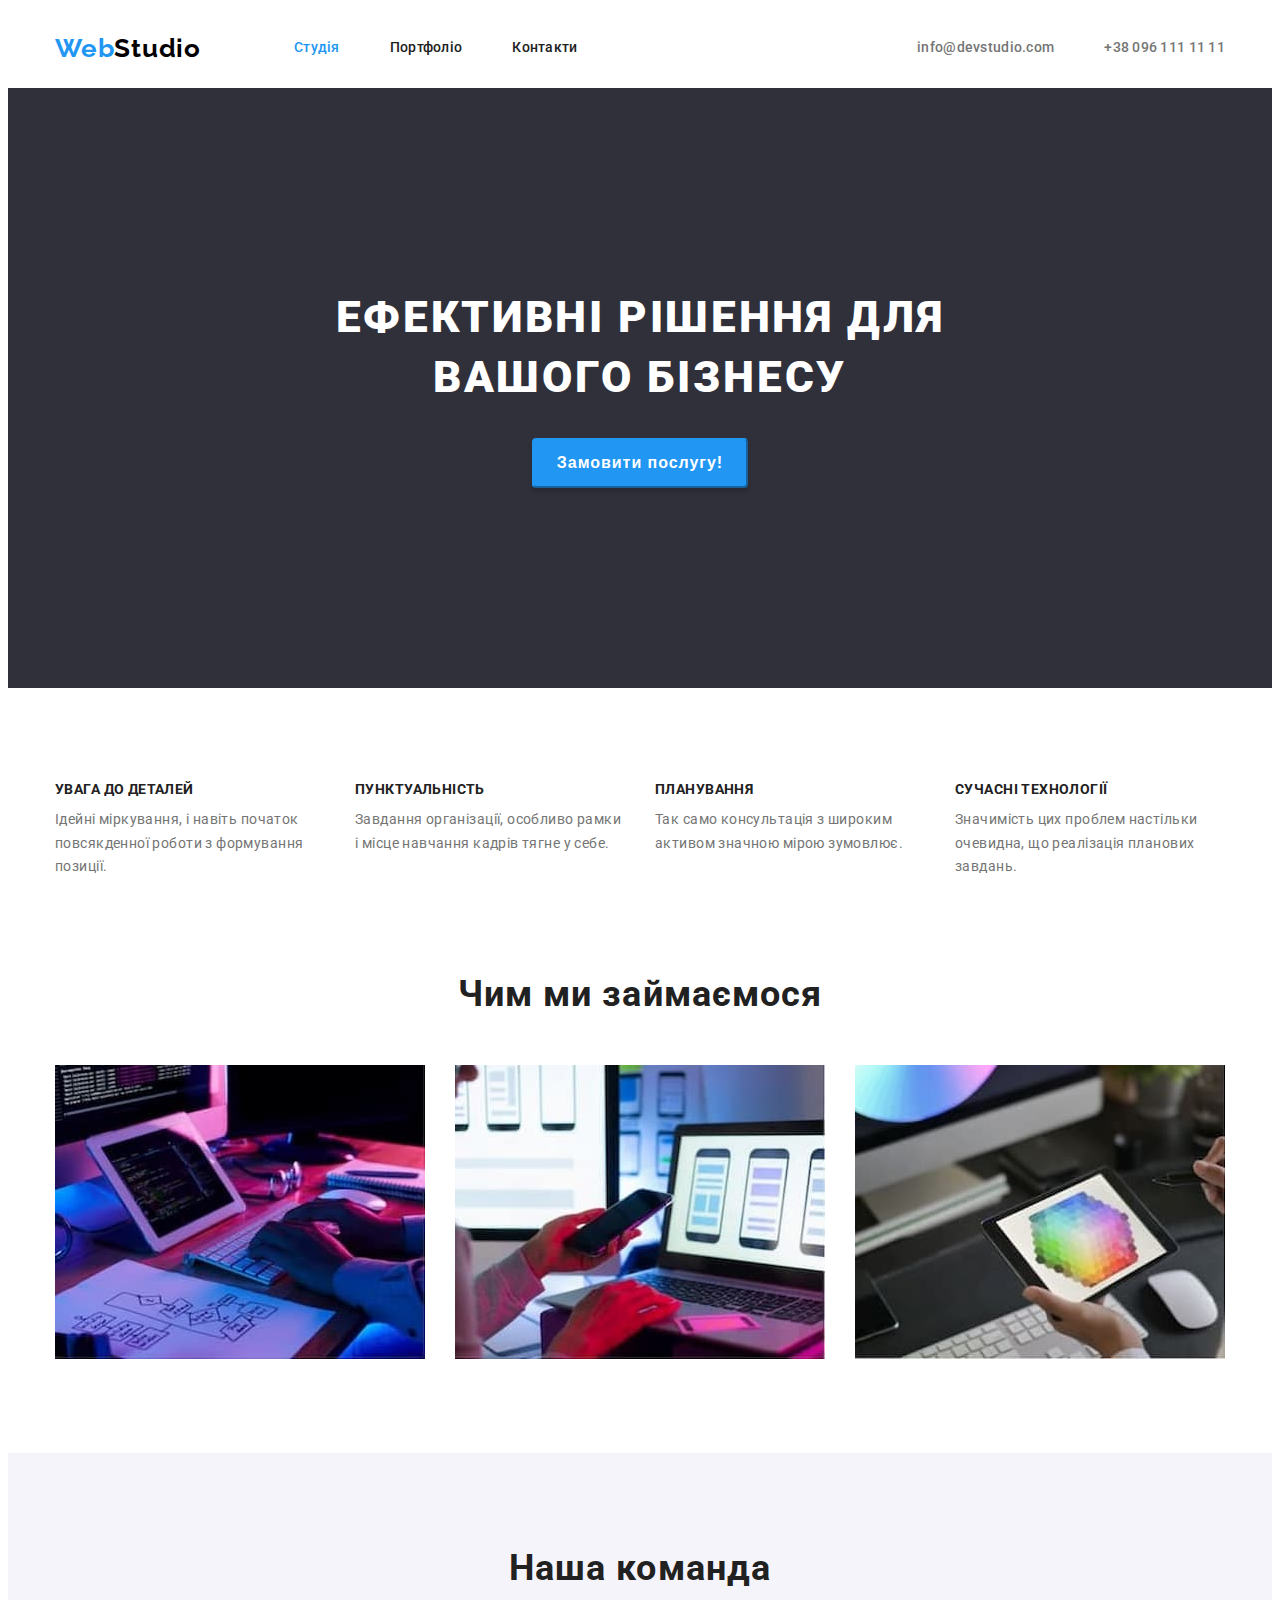
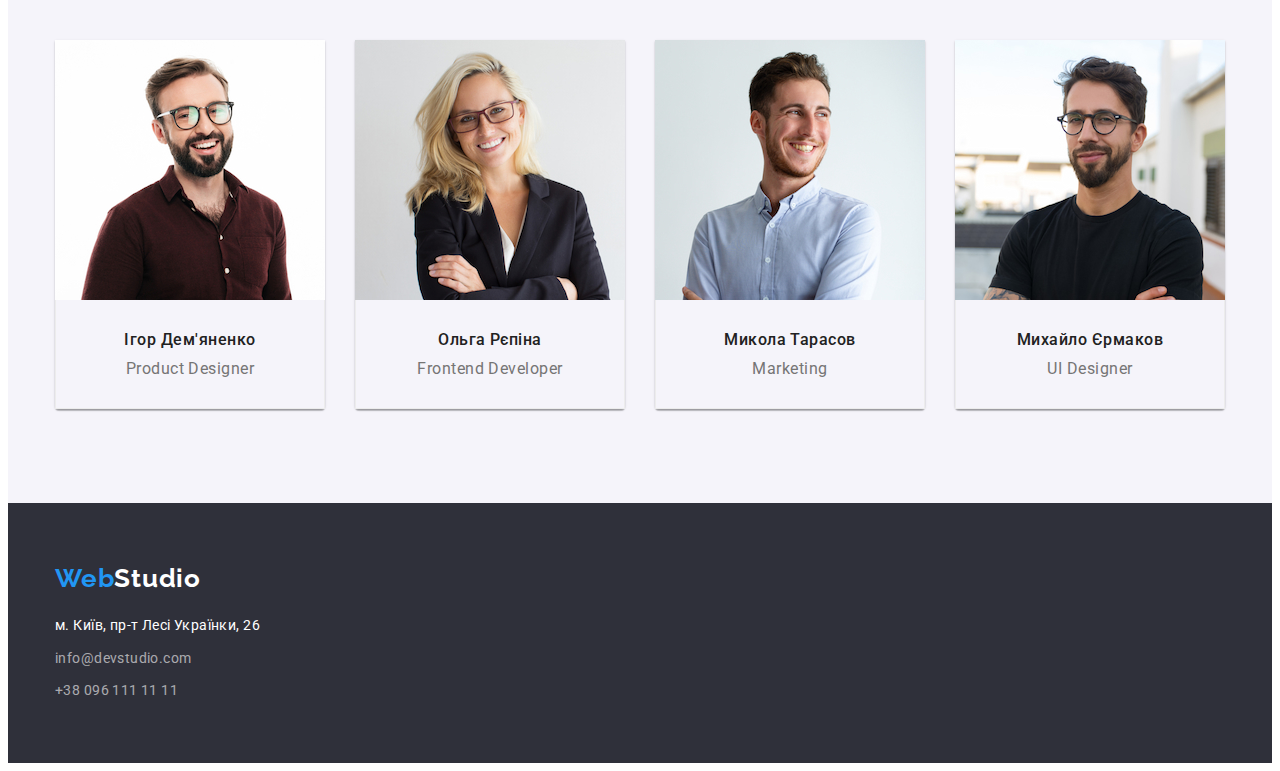
==== index.html @ 72affaf9 "Initial" ====
<!DOCTYPE html>
<html lang="uk">
  <head>
    <meta charset="UTF-8" />
    <meta http-equiv="X-UA-Compatible" content="IE=edge" />
    <meta name="viewport" content="width=device-width, initial-scale=1.0" />
    <title>Document</title>
    <link rel="preconnect" href="https://fonts.googleapis.com" />
    <link rel="preconnect" href="https://fonts.gstatic.com" crossorigin />
    <link
      href="https://fonts.googleapis.com/css2?family=Raleway:wght@700&family=Roboto:wght@400;500;700;900&display=swap"
      rel="stylesheet"
    />
    <link
      rel="stylesheet"
      href="https://cdnjs.cloudflare.com/ajax/libs/modern-normalize/1.1.0/modern-normalize.min.css"
      integrity="sha512-wpPYUAdjBVSE4KJnH1VR1HeZfpl1ub8YT/NKx4PuQ5NmX2tKuGu6U/JRp5y+Y8XG2tV+wKQpNHVUX03MfMFn9Q=="
      crossorigin="anonymous"
      referrerpolicy="no-referrer"
    />
    <link rel="stylesheet" href="./css/style.css" />
  </head>
  <body class="body">
    <header class="hdr">
      <div class="menu">
        <nav class="nav">
          <a class="logo top" href="./index.html"
            ><span class="logo-begin">Web</span
            ><span class="logo-end-black">Studio</span></a
          >
          <ul class="list hilight">
            <li class="item">
              <a class="link" style="color: #2196f3" href="./index.html">
                Студія</a
              >
            </li>
            <li class="item">
              <a class="link" href="./portfolio.html"> Портфоліо</a>
            </li>
            <li class="item">
              <a class="link" href=""> Контакти</a>
            </li>
          </ul>
        </nav>
        <ul class="list hilight">
          <li class="item">
            <a class="link header-contacts" href="mailto:info@devstudio.com"
              >info@devstudio.com</a
            >
          </li>
          <li class="item">
            <a class="link header-contacts" href="tel:+380961111111"
              >+38 096 111 11 11</a
            >
          </li>
        </ul>
      </div>
    </header>
    <main>
      <section class="section hero">
        <div class="container face">
          <h1 class="hero-header">Ефективні рішення для<br />вашого бізнесу</h1>
          <button class="button" type="button">Замовити послугу!</button>
        </div>
      </section>
      <section class="section features">
        <div class="container description">
          <h2 class="invisible">Заголовок секції, який буде скрито</h2>
          <ul class="list">
            <li class="item">
              <h3 class="feature-header">Увага до деталей</h3>
              <p class="feature-text">
                Ідейні міркування, і навіть початок повсякденної роботи з
                формування позиції.
              </p>
            </li>
            <li class="item">
              <h3 class="feature-header">Пунктуальність</h3>
              <p class="feature-text">
                Завдання організації, особливо рамки і місце навчання кадрів
                тягне у себе.
              </p>
            </li>
            <li class="item">
              <h3 class="feature-header">Планування</h3>
              <p class="feature-text">
                Так само консультація з широким активом значною мірою зумовлює.
              </p>
            </li>
            <li class="item">
              <h3 class="feature-header">Сучасні технології</h3>
              <p class="feature-text">
                Значимість цих проблем настільки очевидна, що реалізація
                планових завдань.
              </p>
            </li>
          </ul>
        </div>
      </section>
      <section class="section directions">
        <div class="container presentation">
          <h2 class="sections-header">Чим ми займаємося</h2>
          <ul class="list">
            <li class="item">
              <img
                src="./images/what-we-do-1.jpg"
                alt="photo what-we-do-1"
                width="370"
              />
            </li>
            <li class="item">
              <img
                src="./images/what-we-do-2.jpg"
                alt="photo what-we-do-2"
                width="370"
              />
            </li>
            <li class="item">
              <img
                src="./images/what-we-do-3.jpg"
                alt="photo what-we-do-3"
                width="370"
              />
            </li>
          </ul>
        </div>
      </section>
      <section class="section command">
        <div class="container gallery">
          <h2 class="sections-header">Наша команда</h2>
          <ul class="command list">
            <li class="item">
              <img
                src="./images/photo-product-designer-igor-demyanenko.jpg"
                alt="photo product designer Igor Demyanenko"
                width="270"
                height="260"
              />
              <div class="command-textbox">
                <h3 class="command-header">Ігор Дем'яненко</h3>
                <p class="command-text">Product Designer</p>
              </div>
            </li>
            <li class="item">
              <img
                src="./images/photo-frontend-developer-olga-repina.jpg"
                alt="photo frontend developer Olga Repina"
                width="270"
                height="260"
              />
              <div class="command-textbox">
                <h3 class="command-header">Ольга Рєпіна</h3>
                <p class="command-text">Frontend Developer</p>
              </div>
            </li>
            <li class="item">
              <img
                src="./images/photo-marketing-mykola-tarasov.jpg"
                alt="photo marketing Mykola Tarasov"
                width="270"
                height="260"
              />
              <div class="command-textbox">
                <h3 class="command-header">Микола Тарасов</h3>
                <p class="command-text">Marketing</p>
              </div>
            </li>
            <li class="item">
              <img
                src="./images/photo-ui-designer-mykhaylo-yermakov.jpg"
                alt="photo ui-designer Mykhaylo Yermakov"
                width="270"
                height="260"
              />
              <div class="command-textbox">
                <h3 class="command-header">Михайло Єрмаков</h3>
                <p class="command-text">UI Designer</p>
              </div>
            </li>
          </ul>
        </div>
      </section>
    </main>
    <footer class="ftr">
      <div class="board">
        <div class="first-column">
          <div class="row-logo">
            <a class="logo" href="#"
              ><span class="logo-begin">Web</span
              ><span class="logo-end-white">Studio</span></a
            >
          </div>

          <div class="row-address">
            <a
              class="footer-address"
              href="https://goo.gl/maps/KNuMFoGWD1NAP8xu9"
              target="_blank"
              rel="noopener noreferrer"
              >м. Київ, пр-т Лесі Українки, 26</a
            >
          </div>

          <div class="row-email">
            <a class="footer-ref" href="mailto:info@devstudio.com"
              >info@devstudio.com</a
            >
          </div>

          <div class="row-tel">
            <a class="footer-ref" href="tel:+380961111111">+38 096 111 11 11</a>
          </div>
        </div>
      </div>
    </footer>
  </body>
</html>
---- css/style.css ----
:root {
  --color-primary: #212121;
  --color-secondary: #757575;
  --color-accent: #2196f3;
  --color-footer: rgba(255, 255, 255, 0.6);
  --bckg-primary: #ffffff;
  --bckg-secondary: #f5f4fa;
  --bckg-dark: #2f303a;
  --bckg-button: #f5f4fa;
  --portfolio-gallery-row-count: 3;
  --portfolio-gallery-last-row-count: 3;
  --portfolio-gallery-margin-width: 30px;
}

html {
  box-sizing: border-box;
}
*,
*::before,
*::after {
  box-sizing: inherit;
}

a {
  text-decoration: none;
  color: inherit;
}

img {
  display: block;
  /* box-sizing: border-box; */
  margin: 0;
  padding: 0;
}

body {
  font-family: "Roboto", sans-serif;
  color: var(--color-primary);
  background-color: var(--bckg-primary);
}

.section {
  padding-top: 94px;
  padding-bottom: 94px;
}

.container {
  width: 1200px;
  padding-left: 15px;
  padding-right: 15px;
  padding-top: 0;
  padding-bottom: 0;
  margin-top: 0;
  margin-bottom: 0;
  margin-left: auto;
  margin-right: auto;
}

/* ========================================= */

.logo {
  display: inline-block;
  padding: 0;
  margin: 0;
  font-family: Raleway;
  font-size: 26px;
  font-weight: 700;
  line-height: 1.19;
  letter-spacing: 0.03em;
}
.logo-begin {
  color: var(--color-accent);
}
.logo-end-black {
  color: #000000;
}
.logo-end-white {
  color: #ffffff;
}
.logo.top {
  margin-right: 93px;
}
.list :visited {
  color: inherit;
}
.list.hilight :hover {
  color: var(--color-accent);
}
.list.hilight :focus {
  color: var(--color-accent);
}

.invisible {
  display: none;
}

.sections-header {
  margin-top: 0;
  margin-bottom: 50px;
  padding: 0;
  font-weight: 700;
  font-size: 36px;
  line-height: 1.17;
  text-align: center;
  letter-spacing: 0.03em;
}

/* Page head section */
.hdr {
  background-color: var(--bckg-primary);
}
/* Head section container */
.hdr .menu {
  width: 1200px;
  padding: 0 15px;
  margin: 0 auto;
  display: flex;
  justify-content: space-between;
  align-items: center;
}

.nav {
  display: flex;
  align-items: center;
}

.menu .list {
  list-style: none;
  padding: 0;
  margin: 0;
  display: flex;
  font-weight: 500;
  font-size: 14px;
  line-height: 1.14;
  letter-spacing: 0.02em;
  color: var(--color-primary);
}
.menu .list .link {
  display: block;
  padding-top: 32px;
  padding-bottom: 32px;
}
.menu .list .item + .item {
  margin-left: 50px;
}

.header-contacts {
  color: var(--color-secondary);
}

/* Hero section */
.section.hero {
  padding-top: 200px;
  padding-bottom: 200px;
}
.hero {
  background-color: var(--bckg-dark);
}
/* Hero section container */
.face {
  margin-top: 0;
  margin-bottom: 0;
  margin-left: auto;
  margin-right: auto;
  text-align: center;
}
.hero-header {
  margin-top: 0;
  margin-bottom: 30px;
  margin-left: auto;
  margin-right: auto;
  /*  width: 696px;*/

  font-weight: 900;
  font-size: 44px;
  line-height: 1.36;
  text-align: center;
  letter-spacing: 0.06em;
  text-transform: uppercase;

  color: #ffffff;
}

.face .button {
  padding: 0;
  margin-top: 0;
  margin-bottom: 0;
  margin-left: auto;
  margin-right: auto;
  cursor: pointer;
  min-width: 216px;
  height: 50px;
  border-color: var(--color-accent);
  box-shadow: 0px 4px 4px rgba(0, 0, 0, 0.15);
  border-radius: 4px;
  font-weight: 700;
  font-size: 16px;
  line-height: 1.88;
  text-align: center;
  letter-spacing: 0.06em;
  background: var(--color-accent);
  color: #ffffff;
}

/* Features section  */

.features {
  background-color: var(--bckg-primary);
}
/* Features section container*/
.features .description {
  margin-top: 0;
  margin-bottom: 0;
  padding-top: 0;
  padding-bottom: 0;
}
.description .list {
  display: flex;
  list-style: none;
  margin: 0;
  padding: 0;
}
.description .list .item {
  width: 270px;
}
.description .list .item + .item {
  margin-left: 30px;
}
.feature-header {
  margin-top: 0;
  margin-bottom: 10px;
  padding: 0;
  font-weight: 700;
  font-size: 14px;
  line-height: 1.14;
  letter-spacing: 0.03em;
  text-transform: uppercase;
}
.feature-text {
  margin: 0;
  padding: 0;
  font-weight: 400;
  font-size: 14px;
  line-height: 1.71;
  letter-spacing: 0.03em;
  color: var(--color-secondary);
}

/* Directions (of business) section */
.section.directions {
  padding-top: 0;
}
.directions {
  background-color: var(--bckg-primary);
}
/* Directions container */
.directions .presentation {
  padding-top: 0;
  padding-bottom: 0;
  margin-top: 0;
  margin-bottom: 0;
}
.presentation .list {
  list-style: none;
  margin: 0;
  padding: 0;
  display: flex;
}
.presentation .list .item {
  width: 370px;
}
.presentation .list .item + .item {
  margin-left: 30px;
}

/* (Our) Command section */
.command {
  background-color: var(--bckg-secondary);
}
/* Command section container */
.command .gallery {
  padding-top: 0;
  padding-bottom: 0;
  margin-top: 0;
  margin-bottom: 0;
}

.command.list {
  display: flex;
  list-style: none;
  margin: 0;
  padding: 0;
}

.command.list .item {
  width: 270px;
  text-align: center;
  box-shadow: 0px 1px 3px rgba(0, 0, 0, 0.12), 0px 1px 1px rgba(0, 0, 0, 0.14),
    0px 2px 1px rgba(0, 0, 0, 0.2);
  border-radius: 0px 0px 4px 4px;
}
.command.list .item + .item {
  margin-left: 30px;
}

.command-textbox {
  display: block;
  margin: 0;

  padding-top: 30px;
  padding-left: 0;
  padding-right: 0;
  padding-bottom: 30px;

  border: #ececec;
  border-style: solid;
  border-top-width: 0;
  border-left-width: 1px;
  border-right-width: 1px;
  border-bottom-width: 1px;

  text-align: center;
}

.command-header {
  margin-top: 0;
  margin-bottom: 10px;
  font-weight: 500;
  font-size: 16px;
  line-height: 1.19;
  letter-spacing: 0.03em;
}
.command-text {
  margin-top: 0;
  margin-bottom: 0;
  font-weight: 400;
  font-size: 16px;
  line-height: 1.19;
  letter-spacing: 0.03em;
  color: var(--color-secondary);
}

/* Footer section */
.ftr {
  background-color: var(--bckg-dark);
}
/* Footer section container */
.ftr .board {
  width: 1200px;
  margin: 0 auto;
  padding-left: 15px;
  padding-right: 15px;
  padding-top: 60px;
  padding-bottom: 60px;
  display: flex;
}
.first-column {
  margin: 0;
  display: flex;
  flex-direction: column;
  width: 231px;
}
.first-column .row-logo {
  margin: 0;
  margin-bottom: 20px;
}
.first-column .row-address {
  margin: 0;
  margin-bottom: 9px;
  /* height: 21px; */
}
.first-column .row-email {
  margin: 0;
  margin-bottom: 9px;
  /* height: 21px; */
}
.first-column .row-tel {
  margin: 0;
  /* height: 21px; */
}

.footer-address {
  padding: 0;
  /* height: 21px; */
  text-decoration: none;
  font-style: normal;
  color: #ffffff;
  font-weight: 400;
  font-size: 14px;
  line-height: 1.71;
  /* or 171% */
  letter-spacing: 0.03em;
}
.footer-ref {
  padding: 0;
  /* height: 21px; */
  text-decoration: none;
  font-style: normal;
  font-size: 14px;
  line-height: 1.71;
  letter-spacing: 0.03em;
  color: var(--color-footer);
}
.footer-ref:hover {
  color: var(--color-accent);
}
.footer-ref:focus {
  color: var(--color-accent);
}
.footer-address:hover {
  color: var(--color-accent);
}
.footer-address:focus {
  color: var(--color-accent);
}

/* Portfolio page head section */
.hdr.portfolio {
  border-bottom: #ececec;
  border-style: solid;
  border-top-width: 0;
  border-left-width: 0;
  border-right-width: 0;
  border-bottom-width: 1px;
}

/* (Our) Works section */
.works {
  background-color: var(--bckg-primary);
}
/* Works section Container */
.works .gallery {
  padding-top: 0;
  padding-bottom: 0;
  margin-top: 0;
  margin-bottom: 0;
}

.works .list.filter {
  display: flex;
  list-style: none;
  margin: 0;
  padding: 0;
  /* list-style: none;
  display: flex;*/
  justify-content: center;
  margin-bottom: 50px;
}

.works .list.filter .button {
  padding: 0;
  margin: 0;
  cursor: pointer;
  padding-left: 22px;
  padding-right: 22px;
  padding-top: 6px;
  padding-bottom: 6px;

  background: var(--bckg-button);
  color: var(--color-primary);
  box-shadow: none;
  border: none;
  /* border-style: solid;
  border-color: var(--bckg-button); */
  border-radius: 4px;
  font-family: "Roboto";
  font-style: normal;
  font-weight: 500;
  font-size: 16px;
  line-height: 1.63;

  text-align: center;
  letter-spacing: 0.03em;
}
.works .list.filter .button:hover {
  background: var(--color-accent);
  color: #ffffff;
  padding-left: 25px;
  padding-right: 25px;
  box-shadow: 0px 3px 1px rgba(0, 0, 0, 0.1), 0px 1px 2px rgba(0, 0, 0, 0.08),
    0px 2px 2px rgba(0, 0, 0, 0.12);
  border-radius: 4px;
}
.works .list.filter .button:focus {
  display: flex;
  background: var(--color-accent);
  color: #ffffff;
  padding-left: 25px;
  padding-right: 25px;
  box-shadow: 0px 3px 1px rgba(0, 0, 0, 0.1), 0px 1px 2px rgba(0, 0, 0, 0.08),
    0px 2px 2px rgba(0, 0, 0, 0.12);
}

.works .list.filter .item + .item {
  margin-left: 8px;
}

.works .list.portfolio {
  margin: 0;
  padding: 0;

  list-style: none;
  display: flex;
  flex-wrap: wrap;
}

.portfolio-ref {
  cursor: default;
}

.list.portfolio .item {
  /* box-sizing: border-box; */
  padding: 0;

  width: calc(
    (
        100% -
          (
            (var(--portfolio-gallery-row-count) - 1) *
              var(--portfolio-gallery-margin-width)
          )
      ) / var(--portfolio-gallery-row-count)
  );
  margin-right: var(--portfolio-gallery-margin-width);
  margin-bottom: var(--portfolio-gallery-margin-width);
}

.list.portfolio .item:nth-child(3n) {
  margin-right: 0;
}

.list.portfolio .item:nth-last-child(-n + 3) {
  margin-bottom: 0;
}

.portfolio-textbox {
  display: block;
  margin: 0;
  padding-top: 20px;
  padding-left: 23px;
  padding-right: 23px;
  padding-bottom: 19px;
  border: #ececec;
  border-style: solid;
  border-top-width: 0;
  border-left-width: 1px;
  border-right-width: 1px;
  border-bottom-width: 1px;
}

.portfolio-header {
  margin-top: 0;
  margin-right: 0;
  margin-bottom: 4px;
  margin-left: 0;

  padding: 0;
  font-weight: 700;
  font-size: 18px;
  line-height: 2;
  letter-spacing: 0.06em;
  /*color: var(--color-primary);*/
}

.portfolio-text {
  margin: 0;
  padding: 0;

  font-weight: 400;
  font-size: 16px;
  line-height: 1.88;
  letter-spacing: 0.03em;
  color: var(--color-secondary);
}

/* =============================================== */
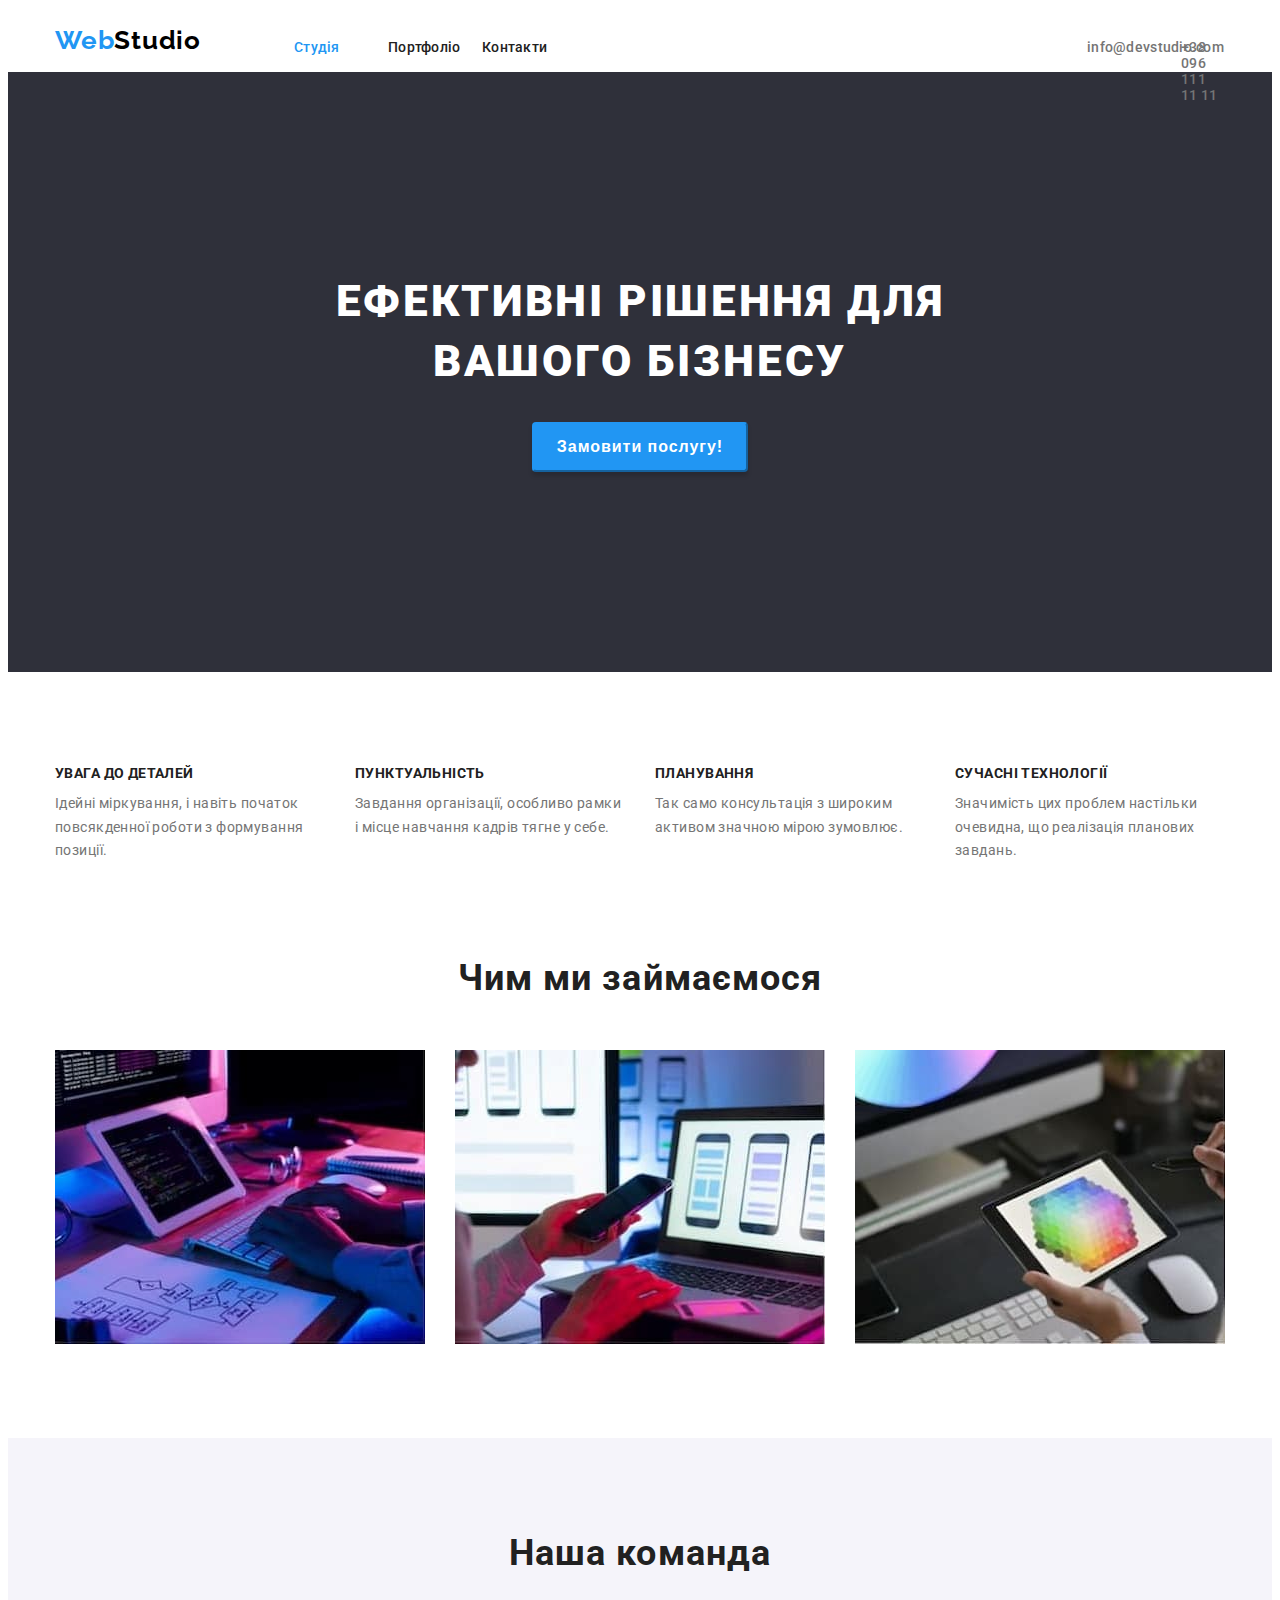
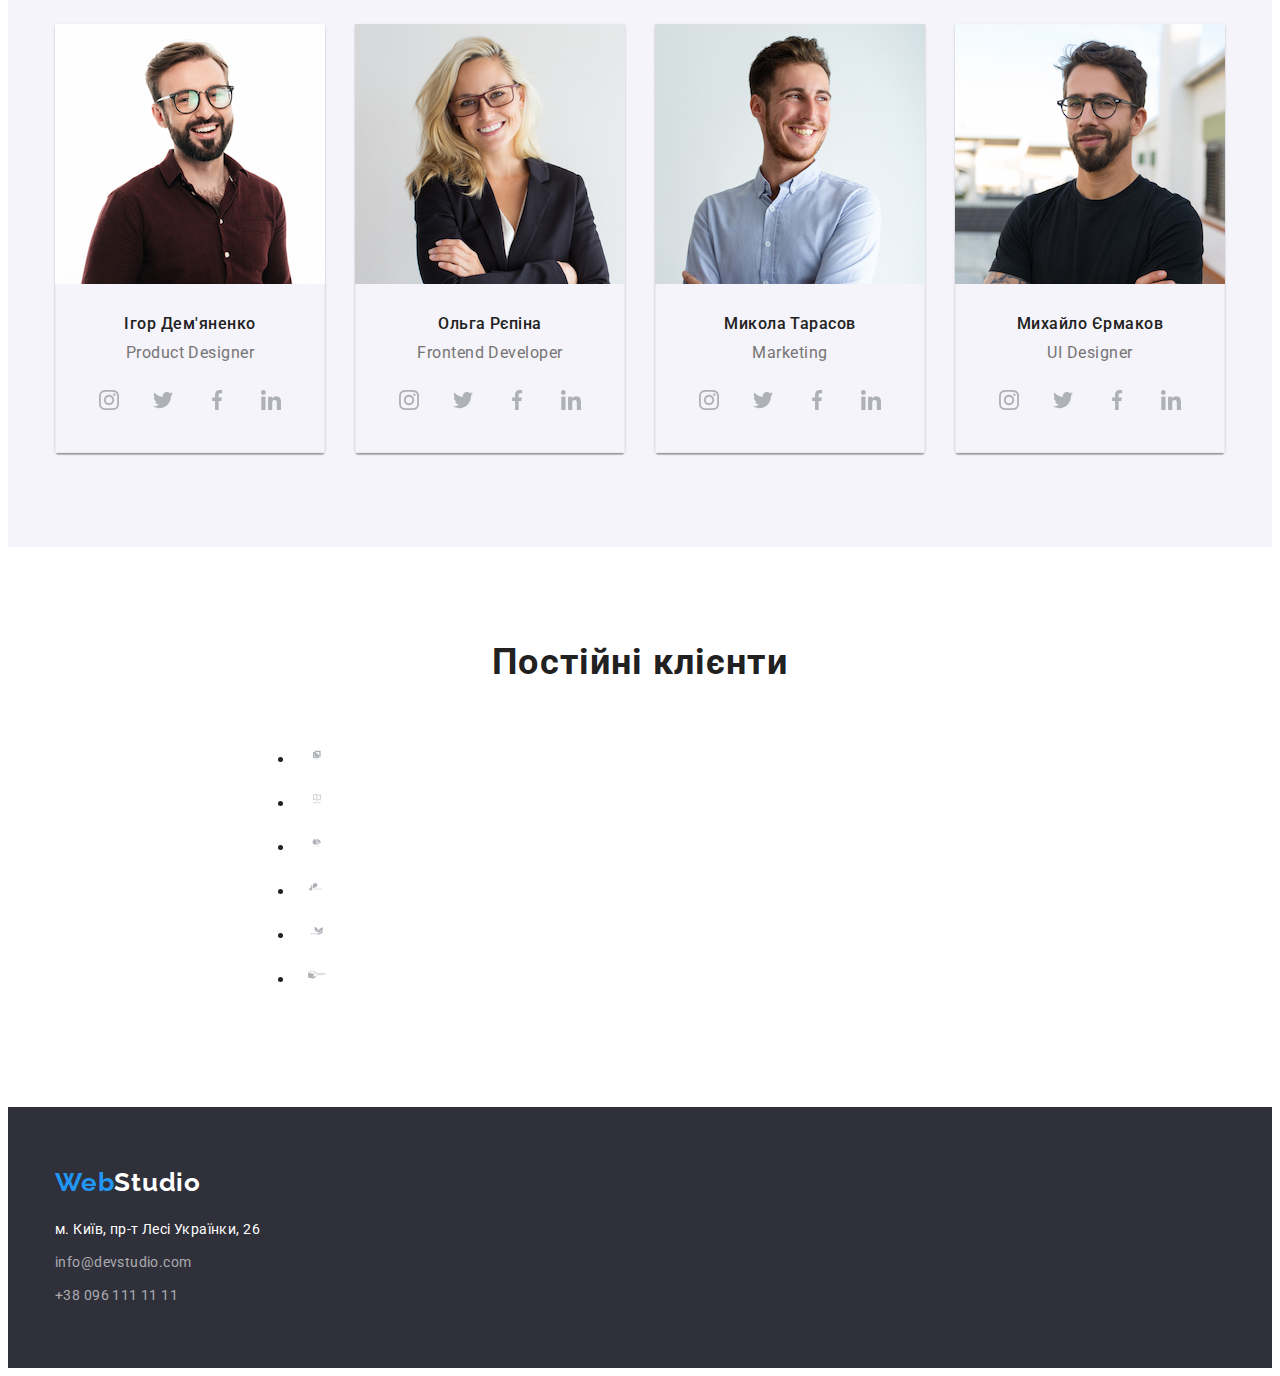
==== commit e2d628ba: "001" ====
--- a/index.html
+++ b/index.html
@@ -139,7 +139,40 @@
               <div class="command-textbox">
                 <h3 class="command-header">Ігор Дем'яненко</h3>
                 <p class="command-text">Product Designer</p>
+                <div class="socials">
+                  <ul class="list">
+                    <li class="item">
+                      <a class="link" href="">
+                        <svg class="icon">
+                          <use href="./images/icons-ws.svg#instagram"></use>
+                        </svg>
+                      </a>
+                    </li>
+                    <li class="item">
+                      <a class="link" href="">
+                        <svg class="icon">
+                          <use href="./images/icons-ws.svg#twitter"></use>
+                        </svg>
+                      </a>
+                    </li>
+                    <li class="item">
+                      <a class="link" href="">
+                        <svg class="icon">
+                          <use href="./images/icons-ws.svg#facebook"></use>
+                        </svg>
+                      </a>
+                    </li>
+                    <li class="item">
+                      <a class="link" href="">
+                        <svg class="icon">
+                          <use href="./images/icons-ws.svg#linkedin"></use>
+                        </svg>
+                      </a>
+                    </li>
+                  </ul>
+                </div>
               </div>
+              <!-- cosial networks icons -->
             </li>
             <li class="item">
               <img
@@ -151,6 +184,38 @@
               <div class="command-textbox">
                 <h3 class="command-header">Ольга Рєпіна</h3>
                 <p class="command-text">Frontend Developer</p>
+                <div class="socials">
+                  <ul class="list">
+                    <li class="item">
+                      <a class="link" href="">
+                        <svg class="icon">
+                          <use href="./images/icons-ws.svg#instagram"></use>
+                        </svg>
+                      </a>
+                    </li>
+                    <li class="item">
+                      <a class="link" href="">
+                        <svg class="icon">
+                          <use href="./images/icons-ws.svg#twitter"></use>
+                        </svg>
+                      </a>
+                    </li>
+                    <li class="item">
+                      <a class="link" href="">
+                        <svg class="icon">
+                          <use href="./images/icons-ws.svg#facebook"></use>
+                        </svg>
+                      </a>
+                    </li>
+                    <li class="item">
+                      <a class="link" href="">
+                        <svg class="icon">
+                          <use href="./images/icons-ws.svg#linkedin"></use>
+                        </svg>
+                      </a>
+                    </li>
+                  </ul>
+                </div>
               </div>
             </li>
             <li class="item">
@@ -163,6 +228,38 @@
               <div class="command-textbox">
                 <h3 class="command-header">Микола Тарасов</h3>
                 <p class="command-text">Marketing</p>
+                <div class="socials">
+                  <ul class="list">
+                    <li class="item">
+                      <a class="link" href="">
+                        <svg class="icon">
+                          <use href="./images/icons-ws.svg#instagram"></use>
+                        </svg>
+                      </a>
+                    </li>
+                    <li class="item">
+                      <a class="link" href="">
+                        <svg class="icon">
+                          <use href="./images/icons-ws.svg#twitter"></use>
+                        </svg>
+                      </a>
+                    </li>
+                    <li class="item">
+                      <a class="link" href="">
+                        <svg class="icon">
+                          <use href="./images/icons-ws.svg#facebook"></use>
+                        </svg>
+                      </a>
+                    </li>
+                    <li class="item">
+                      <a class="link" href="">
+                        <svg class="icon">
+                          <use href="./images/icons-ws.svg#linkedin"></use>
+                        </svg>
+                      </a>
+                    </li>
+                  </ul>
+                </div>
               </div>
             </li>
             <li class="item">
@@ -175,7 +272,106 @@
               <div class="command-textbox">
                 <h3 class="command-header">Михайло Єрмаков</h3>
                 <p class="command-text">UI Designer</p>
+                <div class="socials">
+                  <ul class="list">
+                    <li class="item">
+                      <a class="link" href="">
+                        <svg class="icon">
+                          <use href="./images/icons-ws.svg#instagram"></use>
+                        </svg>
+                      </a>
+                    </li>
+                    <li class="item">
+                      <a class="link" href="">
+                        <svg class="icon">
+                          <use href="./images/icons-ws.svg#twitter"></use>
+                        </svg>
+                      </a>
+                    </li>
+                    <li class="item">
+                      <a class="link" href="">
+                        <svg class="icon">
+                          <use href="./images/icons-ws.svg#facebook"></use>
+                        </svg>
+                      </a>
+                    </li>
+                    <li class="item">
+                      <a class="link" href="">
+                        <svg class="icon">
+                          <use href="./images/icons-ws.svg#linkedin"></use>
+                        </svg>
+                      </a>
+                    </li>
+                  </ul>
+                </div>
               </div>
+            </li>
+          </ul>
+        </div>
+      </section>
+      <section class="section clients">
+        <div class="container logos">
+          <h2 class="sections-header">Постійні клієнти</h2>
+          <ul class="list">
+            <li class="item">
+              <a class="link" href="">
+                <svg class="icon">
+                  <use
+                    class="svg-content"
+                    href="./images/icons-ws.svg#logo-yaco"
+                  ></use>
+                </svg>
+              </a>
+            </li>
+            <li class="item">
+              <a class="link" href="">
+                <svg class="icon">
+                  <use
+                    class="svg-content"
+                    href="./images/icons-ws.svg#logo-windows"
+                  ></use>
+                </svg>
+              </a>
+            </li>
+            <li class="item">
+              <a class="link" href="">
+                <svg class="icon">
+                  <use
+                    class="svg-content"
+                    href="./images/icons-ws.svg#logo-company"
+                  ></use>
+                </svg>
+              </a>
+            </li>
+            <li class="item">
+              <a class="link" href="">
+                <svg class="icon">
+                  <use
+                    class="svg-content"
+                    href="./images/icons-ws.svg#logo-foster"
+                  ></use>
+                </svg>
+              </a>
+            </li>
+            <li class="item">
+              <a class="link" href="">
+                <svg class="icon">
+                  <use
+                    class="svg-content"
+                    href="./images/icons-ws.svg#logo-brand"
+                  ></use>
+                </svg>
+              </a>
+            </li>
+            <li class="item">
+              <a class="link" href="">
+                <svg class="icon">
+                  <use
+                    class="svg-content"
+                    href="./images/icons-ws.svg#logo-tagline"
+                  ></use>
+                </svg>
+              </a>
             </li>
           </ul>
         </div>
--- a/css/style.css
+++ b/css/style.css
@@ -7,6 +7,7 @@
   --bckg-secondary: #f5f4fa;
   --bckg-dark: #2f303a;
   --bckg-button: #f5f4fa;
+  --icon-not-active: #afb1b8;
   --portfolio-gallery-row-count: 3;
   --portfolio-gallery-last-row-count: 3;
   --portfolio-gallery-margin-width: 30px;
@@ -332,12 +333,79 @@
 }
 .command-text {
   margin-top: 0;
-  margin-bottom: 0;
+  margin-bottom: 16;
   font-weight: 400;
   font-size: 16px;
   line-height: 1.19;
   letter-spacing: 0.03em;
   color: var(--color-secondary);
+}
+
+.socials {
+  padding: 0;
+  margin: 0;
+
+  width: 206px;
+  margin-right: auto;
+  margin-left: auto;
+
+  /* outline: solid teal 1px; */
+}
+
+.socials .list {
+  display: flex;
+  padding: 0;
+  margin: 0;
+  border: none;
+  align-content: center;
+  list-style: none;
+}
+
+.socials .list .item {
+  padding: 0;
+  margin: 0;
+  border: none;
+  border: 0;
+  box-shadow: none;
+  border-radius: 0;
+}
+.socials .list .item + .item {
+  margin-left: 10px;
+}
+
+.link {
+  display: flex;
+  padding: 0;
+  margin: 0;
+  border: none;
+  border-radius: 50%;
+  width: 44px;
+  height: 44px;
+  justify-content: center;
+  align-items: center;
+
+  /* outline: solid #000000 1px; */
+}
+.socials .link:hover {
+  background-color: var(--color-accent);
+}
+.socials .link:hover .icon,
+.socials .link:focus .icon {
+  fill: #ffffff;
+}
+.icon {
+  width: 20px;
+  height: 20px;
+  fill: var(--icon-not-active);
+  /* outline: solid gray 1px; */
+}
+
+/* Clients Section*/
+
+/* Logos Container */
+.logos {
+  padding-left: 215px;
+  padding-right: 215px;
 }
 
 /* Footer section */
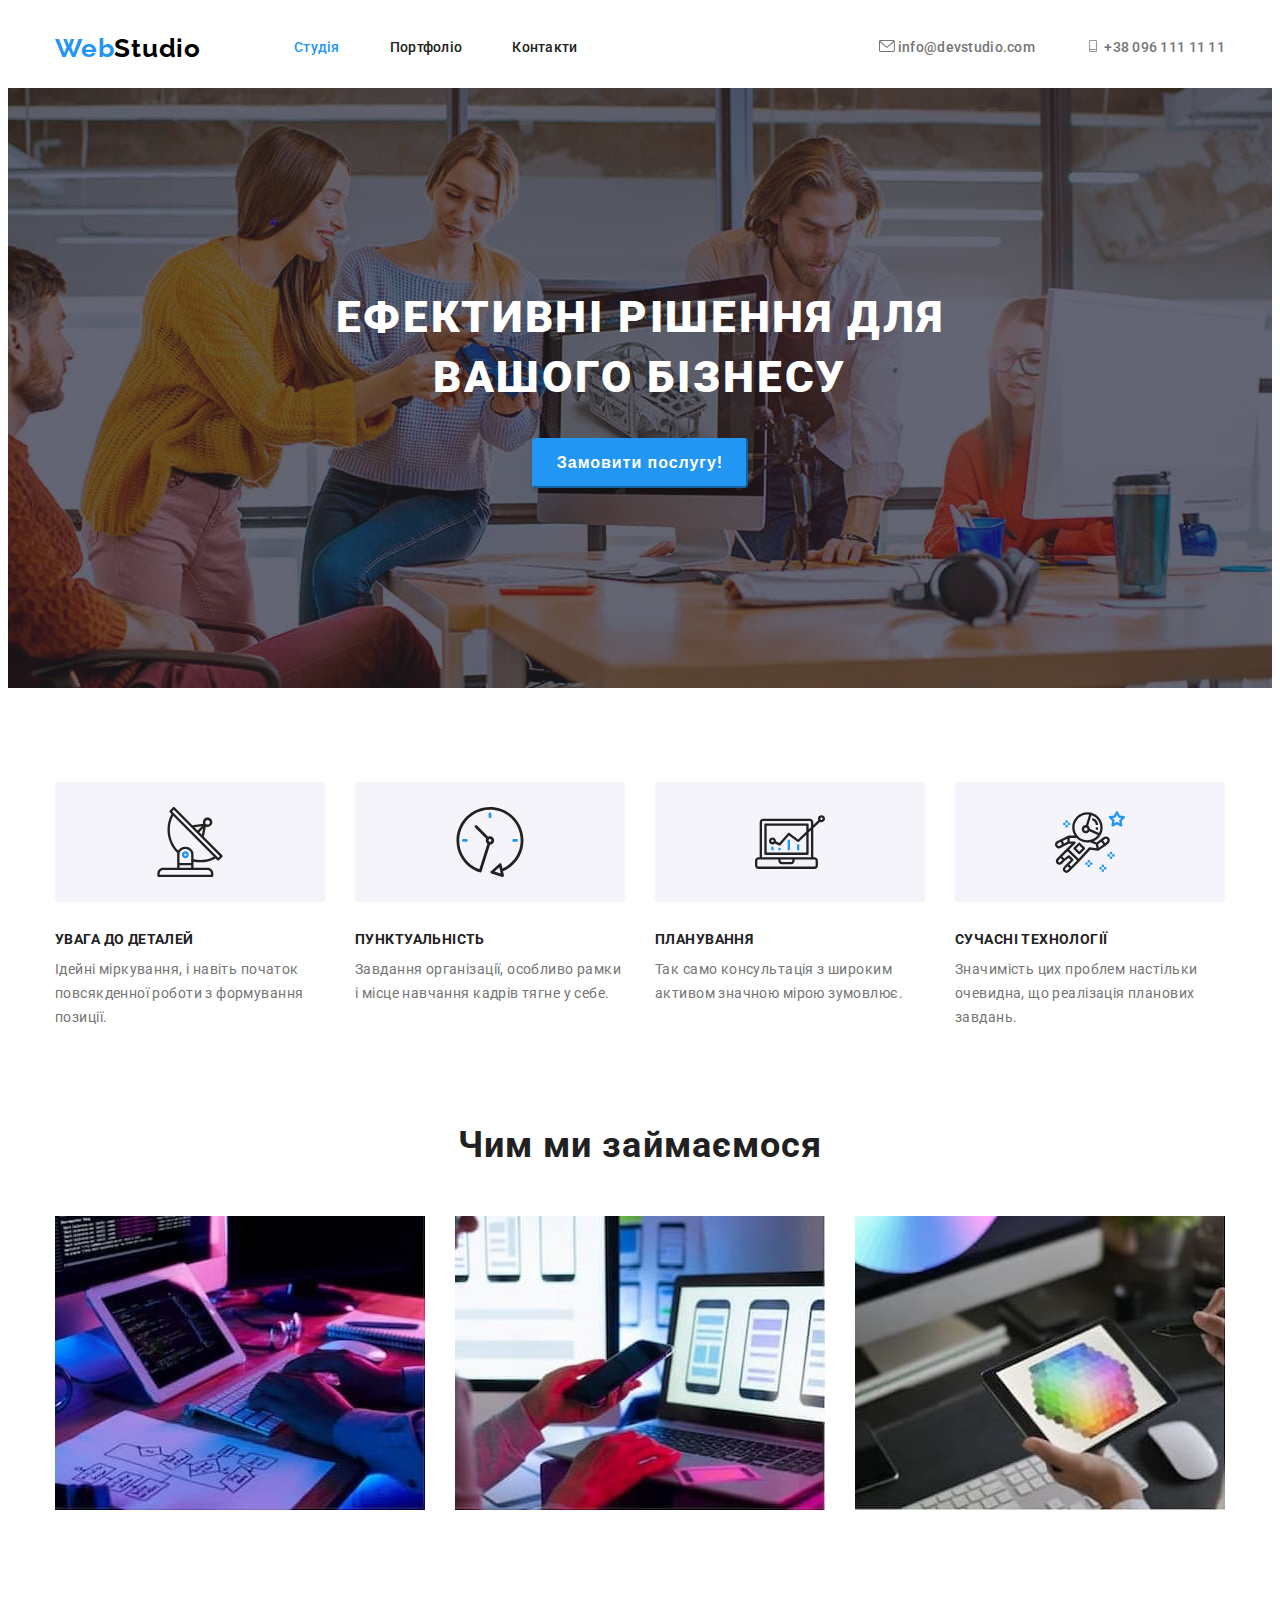
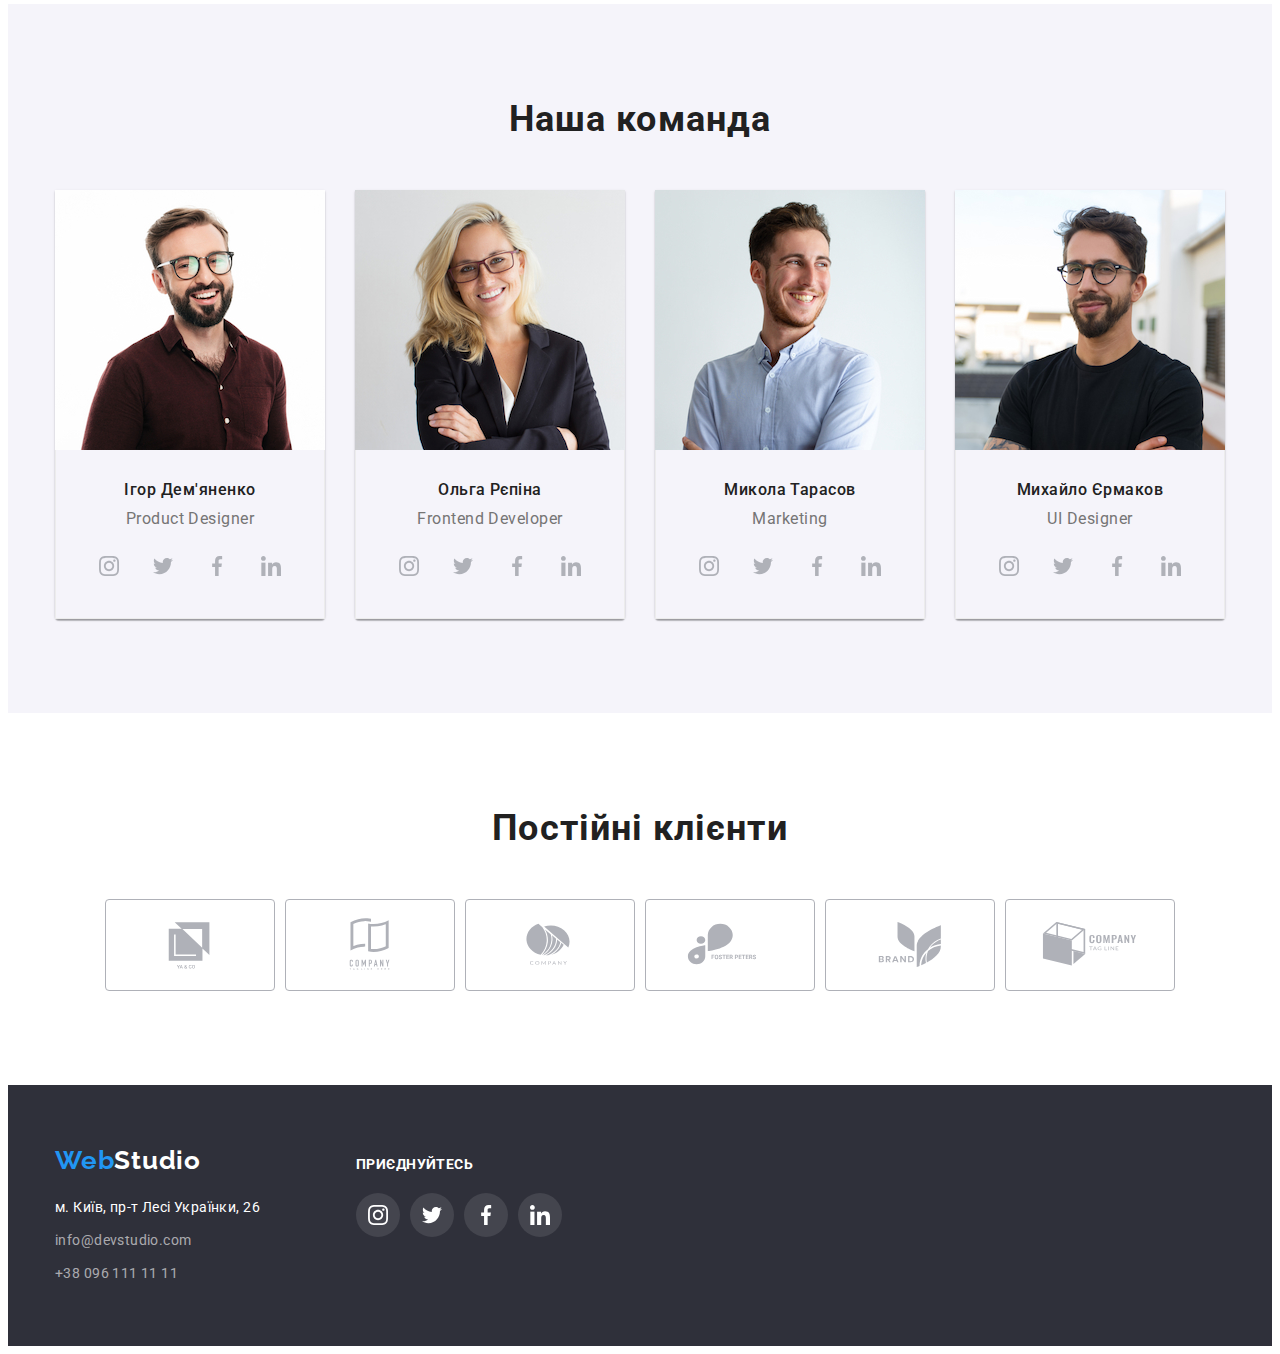
==== commit c5047a51: "Finished 01" ====
--- a/index.html
+++ b/index.html
@@ -44,14 +44,20 @@
         </nav>
         <ul class="list hilight">
           <li class="item">
-            <a class="link header-contacts" href="mailto:info@devstudio.com"
-              >info@devstudio.com</a
-            >
+            <a class="link header-contacts" href="mailto:info@devstudio.com">
+              <svg class="icon">
+                <use href="./images/icons-ws.svg#envelope"></use>
+              </svg>
+              <span> info@devstudio.com </span>
+            </a>
           </li>
           <li class="item">
-            <a class="link header-contacts" href="tel:+380961111111"
-              >+38 096 111 11 11</a
-            >
+            <a class="link header-contacts" href="tel:+380961111111">
+              <svg class="icon">
+                <use href="./images/icons-ws.svg#phone"></use>
+              </svg>
+              <span> +38 096 111 11 11 </span>
+            </a>
           </li>
         </ul>
       </div>
@@ -68,6 +74,11 @@
           <h2 class="invisible">Заголовок секції, який буде скрито</h2>
           <ul class="list">
             <li class="item">
+              <div class="feature-image">
+                <svg class="icon">
+                  <use href="./images/icons-ws.svg#antenna"></use>
+                </svg>
+              </div>
               <h3 class="feature-header">Увага до деталей</h3>
               <p class="feature-text">
                 Ідейні міркування, і навіть початок повсякденної роботи з
@@ -75,6 +86,11 @@
               </p>
             </li>
             <li class="item">
+              <div class="feature-image">
+                <svg class="icon">
+                  <use href="./images/icons-ws.svg#clock"></use>
+                </svg>
+              </div>
               <h3 class="feature-header">Пунктуальність</h3>
               <p class="feature-text">
                 Завдання організації, особливо рамки і місце навчання кадрів
@@ -82,12 +98,22 @@
               </p>
             </li>
             <li class="item">
+              <div class="feature-image">
+                <svg class="icon">
+                  <use href="./images/icons-ws.svg#diagram"></use>
+                </svg>
+              </div>
               <h3 class="feature-header">Планування</h3>
               <p class="feature-text">
                 Так само консультація з широким активом значною мірою зумовлює.
               </p>
             </li>
             <li class="item">
+              <div class="feature-image">
+                <svg class="icon">
+                  <use href="./images/icons-ws.svg#astronaut"></use>
+                </svg>
+              </div>
               <h3 class="feature-header">Сучасні технології</h3>
               <p class="feature-text">
                 Значимість цих проблем настільки очевидна, що реалізація
@@ -407,6 +433,40 @@
             <a class="footer-ref" href="tel:+380961111111">+38 096 111 11 11</a>
           </div>
         </div>
+
+        <div class="second-column">
+          <span class="ftr-hdr">Приєднуйтесь</span>
+          <ul class="list">
+            <li class="item">
+              <a class="link" href="" aria-label="Інстаграм">
+                <svg class="icon">
+                  <use href="./images/icons-ws.svg#instagram"></use>
+                </svg>
+              </a>
+            </li>
+            <li class="item">
+              <a class="link" href="" aria-label="Твітер">
+                <svg class="icon">
+                  <use href="./images/icons-ws.svg#twitter"></use>
+                </svg>
+              </a>
+            </li>
+            <li class="item">
+              <a class="link" href="" aria-label="Фейсбук">
+                <svg class="icon">
+                  <use href="./images/icons-ws.svg#facebook"></use>
+                </svg>
+              </a>
+            </li>
+            <li class="item">
+              <a class="link" href="" aria-label="Лінкед Ін">
+                <svg class="icon">
+                  <use href="./images/icons-ws.svg#linkedin"></use>
+                </svg>
+              </a>
+            </li>
+          </ul>
+        </div>
       </div>
     </footer>
   </body>
--- a/css/style.css
+++ b/css/style.css
@@ -92,7 +92,16 @@
 }
 
 .invisible {
-  display: none;
+  position: absolute;
+  white-space: nowrap;
+  width: 1px;
+  height: 1px;
+  overflow: hidden;
+  border: 0;
+  padding: 0;
+  clip: rect(0 0 0 0);
+  clip-path: inset(50%);
+  margin: -1px;
 }
 
 .sections-header {
@@ -148,6 +157,14 @@
 .header-contacts {
   color: var(--color-secondary);
 }
+.header-contacts .icon {
+  width: 16px;
+  height: 12px;
+  fill: var(--color-secondary);
+}
+.hdr .link:hover .icon {
+  fill: var(--color-accent);
+}
 
 /* Hero section */
 .section.hero {
@@ -156,6 +173,19 @@
 }
 .hero {
   background-color: var(--bckg-dark);
+  max-width: 1600px;
+  height: 600px;
+  margin-left: auto;
+  margin-right: auto;
+  background-image: linear-gradient(
+      to right,
+      rgba(47, 48, 58, 0.4),
+      rgba(47, 48, 58, 0.4)
+    ),
+    url(../images/hero-bkg.jpg);
+  background-repeat: no-repeat;
+  background-position: center;
+  background-size: cover;
 }
 /* Hero section container */
 .face {
@@ -227,6 +257,27 @@
 .description .list .item + .item {
   margin-left: 30px;
 }
+.feature-image {
+  margin-top: 0;
+  margin-left: 0;
+  margin-right: 0;
+  margin-bottom: 30px;
+  display: flex;
+  justify-content: center;
+  padding-top: 25px;
+  padding-bottom: 25px;
+  padding-left: 0;
+  padding-right: 0;
+  border-radius: 4px;
+  background-color: var(--bckg-secondary);
+}
+.description .icon {
+  width: 70px;
+  height: 70px;
+  margin-left: auto;
+  margin-right: auto;
+}
+
 .feature-header {
   margin-top: 0;
   margin-bottom: 10px;
@@ -355,9 +406,13 @@
 .socials .list {
   display: flex;
   padding: 0;
-  margin: 0;
+  margin-top: 0;
+  margin-bottom: 0;
+  margin-left: auto;
+  margin-right: auto;
   border: none;
   align-content: center;
+  justify-content: center;
   list-style: none;
 }
 
@@ -373,7 +428,7 @@
   margin-left: 10px;
 }
 
-.link {
+.socials .list .item .link {
   display: flex;
   padding: 0;
   margin: 0;
@@ -389,11 +444,11 @@
 .socials .link:hover {
   background-color: var(--color-accent);
 }
-.socials .link:hover .icon,
-.socials .link:focus .icon {
+.socials .list .item .link:hover .icon,
+.socials .list .item .link:focus .icon {
   fill: #ffffff;
 }
-.icon {
+.socials .list .item .link .icon {
   width: 20px;
   height: 20px;
   fill: var(--icon-not-active);
@@ -403,9 +458,68 @@
 /* Clients Section*/
 
 /* Logos Container */
-.logos {
+/* .logos {
   padding-left: 215px;
   padding-right: 215px;
+} */
+
+.logos .list {
+  display: flex;
+  padding: 0;
+  margin-top: 0;
+  margin-bottom: 0;
+  margin-left: auto;
+  margin-right: auto;
+  border: none;
+  align-content: center;
+  justify-content: center;
+  list-style: none;
+}
+.logos .list .item {
+  padding: 0;
+  margin: 0;
+  border: none;
+  border: 0;
+  box-shadow: none;
+  border-radius: 0;
+}
+.logos .list .item + .item {
+  margin-left: 10px;
+}
+.logos .list .item .link {
+  display: flex;
+  /* padding-top: 16;
+  padding-bottom: 16px;
+  padding-left: 32px;
+  padding-right: 32px; */
+  margin: 0;
+  /* border: none; */
+  border-radius: 4px;
+  border: 1px solid;
+  border-color: var(--icon-not-active);
+  width: 170px;
+  height: 92px;
+  justify-content: center;
+  align-items: center;
+
+  /* outline: solid gray 1px; */
+}
+.logos .list .item .link:hover {
+  border-radius: 4px;
+  border: 1px solid;
+  border-color: var(--color-accent);
+}
+.logos .list .item .link:hover .icon,
+.logos .list .item .link:focus .icon {
+  fill: var(--color-accent);
+}
+
+.logos .list .item .link .icon {
+  width: 106px;
+  height: 60px;
+  fill: var(--icon-not-active);
+  align-self: center;
+  /* outline: solid gray 1px; */
 }
 
 /* Footer section */
@@ -480,6 +594,84 @@
 }
 .footer-address:focus {
   color: var(--color-accent);
+}
+
+.second-column {
+  margin-left: 70px;
+  margin-top: 0;
+  margin-bottom: 0;
+  margin-right: 0;
+  padding-top: 12px;
+  padding-left: 0;
+  padding-right: 0;
+  padding-bottom: 0;
+  display: flex;
+  flex-direction: column;
+  width: 206px;
+}
+.ftr-hdr {
+  margin-bottom: 20px;
+  font-weight: 700;
+  font-size: 14px;
+  line-height: 1.14;
+  letter-spacing: 0.03em;
+  text-transform: uppercase;
+
+  color: #ffffff;
+}
+
+.second-column .list {
+  display: flex;
+
+  padding: 0;
+  margin-top: 0;
+  margin-bottom: 0;
+  margin-left: auto;
+  margin-right: auto;
+  border: none;
+  align-content: center;
+  justify-content: center;
+  list-style: none;
+}
+
+.second-column .list .item {
+  padding: 0;
+  margin: 0;
+  border: none;
+  border: 0;
+  box-shadow: none;
+  border-radius: 0;
+}
+.second-column .list .item + .item {
+  margin-left: 10px;
+}
+
+.second-column .list .item .link {
+  display: flex;
+  padding: 0;
+  margin: 0;
+  border: none;
+  background: rgba(255, 255, 255, 0.1);
+  border-radius: 50%;
+  width: 44px;
+  height: 44px;
+  justify-content: center;
+  align-items: center;
+
+  /* outline: solid #000000 1px; */
+}
+.second-column .list .item .link:hover {
+  background-color: var(--color-accent);
+}
+.second-column .list .item .link:hover .icon,
+.second-column .list .item .link:focus .icon {
+  fill: #ffffff;
+}
+.second-column .list .item .link .icon {
+  width: 20px;
+  height: 20px;
+  fill: #ffffff;
+  /* outline: solid gray 1px; */
 }
 
 /* Portfolio page head section */
@@ -573,7 +765,12 @@
 }
 
 .portfolio-ref {
+  display: inline-block;
   cursor: default;
+}
+.portfolio-ref:hover {
+  box-shadow: 0px 1px 1px rgba(0, 0, 0, 0.12), 0px 4px 4px rgba(0, 0, 0, 0.06),
+    1px 4px 6px rgba(0, 0, 0, 0.16);
 }
 
 .list.portfolio .item {
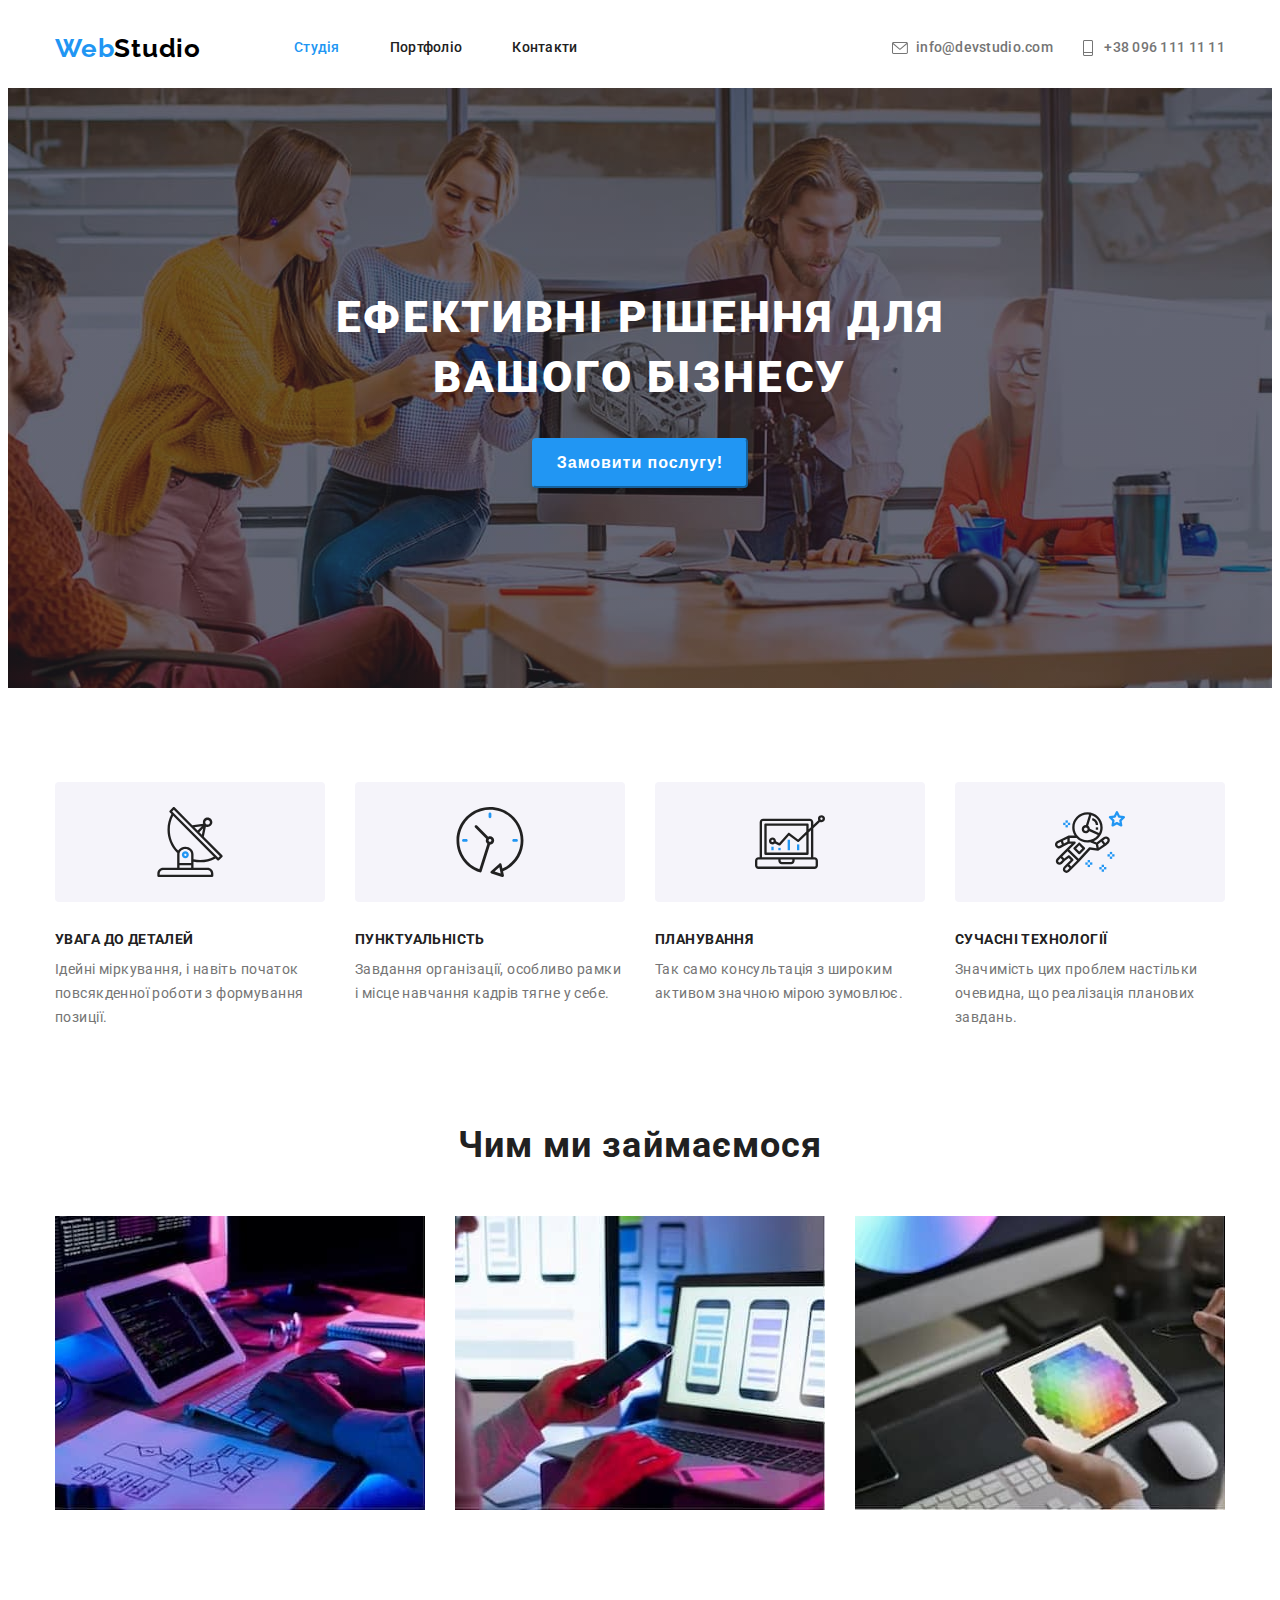
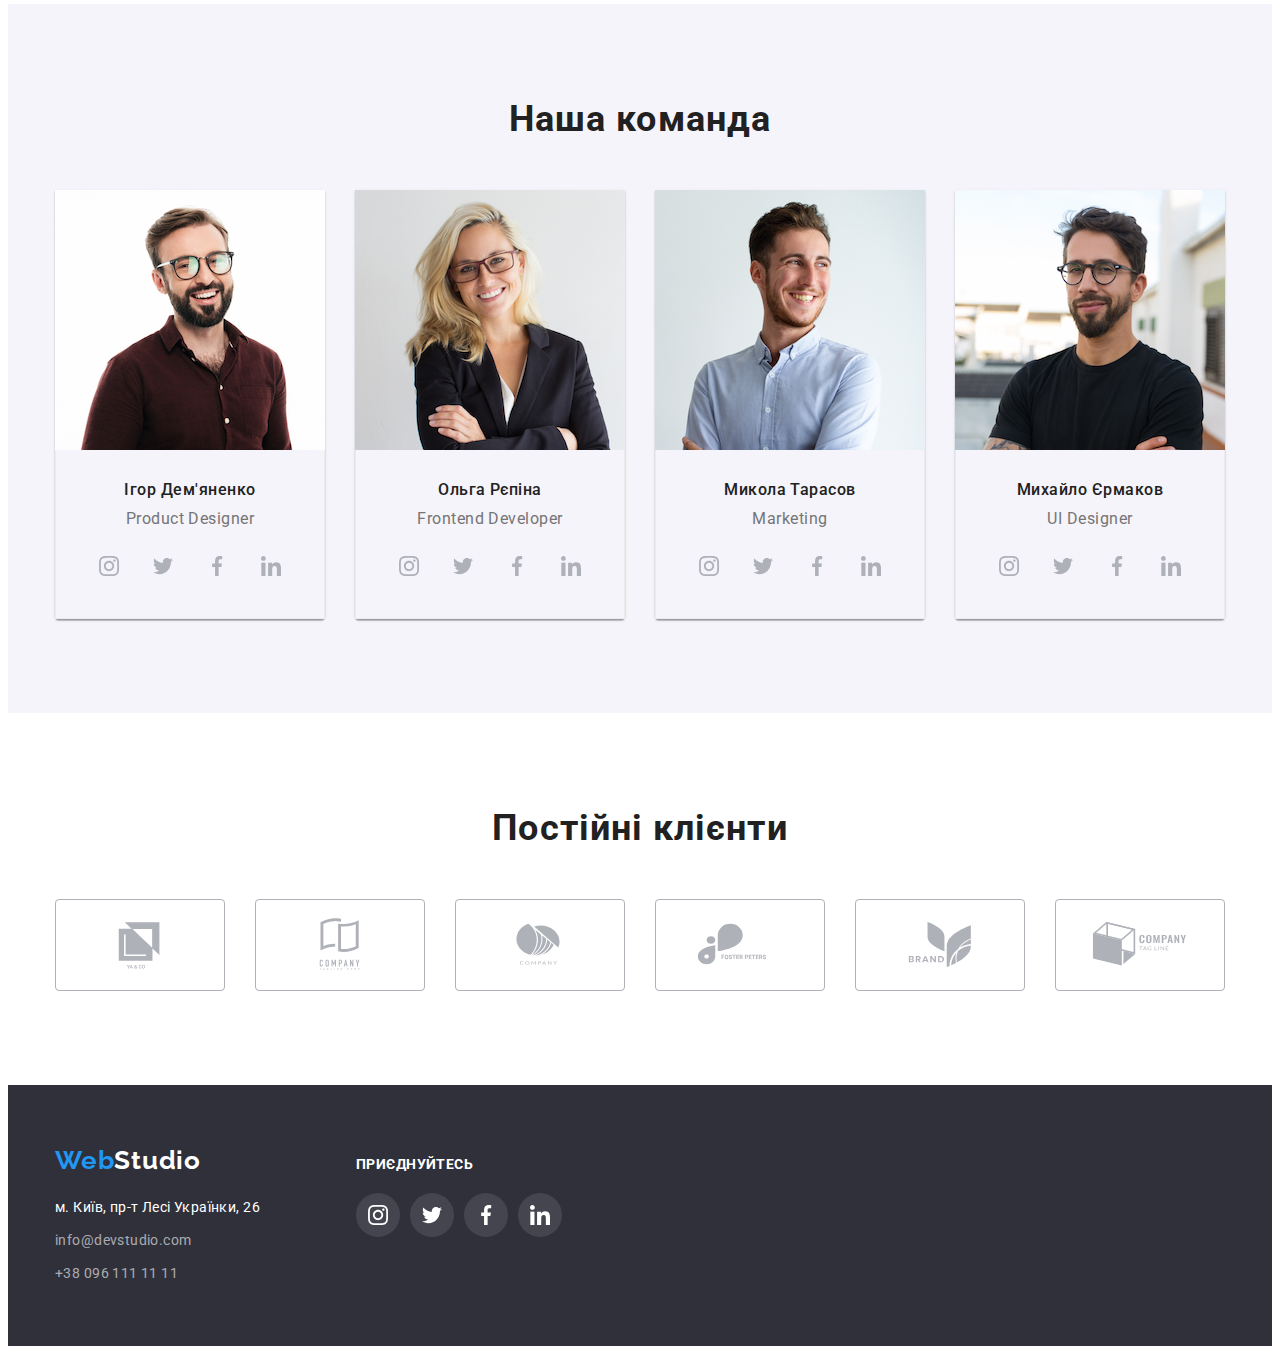
==== commit 217fd326: "Finished 04" ====
--- a/index.html
+++ b/index.html
@@ -42,21 +42,33 @@
             </li>
           </ul>
         </nav>
-        <ul class="list hilight">
+        <ul class="list contacts-hdr">
           <li class="item">
-            <a class="link header-contacts" href="mailto:info@devstudio.com">
-              <svg class="icon">
-                <use href="./images/icons-ws.svg#envelope"></use>
-              </svg>
-              <span> info@devstudio.com </span>
+            <a class="link" href="mailto:info@devstudio.com">
+              <div class="mail">
+                <div>
+                  <svg class="icon">
+                    <use href="./images/icons-ws.svg#envelope"></use>
+                  </svg>
+                </div>
+                <div>
+                  <span class="text"> info@devstudio.com </span>
+                </div>
+              </div>
             </a>
           </li>
           <li class="item">
-            <a class="link header-contacts" href="tel:+380961111111">
-              <svg class="icon">
-                <use href="./images/icons-ws.svg#phone"></use>
-              </svg>
-              <span> +38 096 111 11 11 </span>
+            <a class="link" href="tel:+380961111111">
+              <div class="phone">
+                <div>
+                  <svg class="icon">
+                    <use href="./images/icons-ws.svg#phone"></use>
+                  </svg>
+                </div>
+                <div>
+                  <span class="text"> +38 096 111 11 11 </span>
+                </div>
+              </div>
             </a>
           </li>
         </ul>
@@ -168,28 +180,48 @@
                 <div class="socials">
                   <ul class="list">
                     <li class="item">
-                      <a class="link" href="">
+                      <a
+                        class="link"
+                        href=""
+                        target="_blank"
+                        rel="noopener noreferrer"
+                      >
                         <svg class="icon">
                           <use href="./images/icons-ws.svg#instagram"></use>
                         </svg>
                       </a>
                     </li>
                     <li class="item">
-                      <a class="link" href="">
+                      <a
+                        class="link"
+                        href=""
+                        target="_blank"
+                        rel="noopener noreferrer"
+                      >
                         <svg class="icon">
                           <use href="./images/icons-ws.svg#twitter"></use>
                         </svg>
                       </a>
                     </li>
                     <li class="item">
-                      <a class="link" href="">
+                      <a
+                        class="link"
+                        href=""
+                        target="_blank"
+                        rel="noopener noreferrer"
+                      >
                         <svg class="icon">
                           <use href="./images/icons-ws.svg#facebook"></use>
                         </svg>
                       </a>
                     </li>
                     <li class="item">
-                      <a class="link" href="">
+                      <a
+                        class="link"
+                        href=""
+                        target="_blank"
+                        rel="noopener noreferrer"
+                      >
                         <svg class="icon">
                           <use href="./images/icons-ws.svg#linkedin"></use>
                         </svg>
@@ -213,28 +245,48 @@
                 <div class="socials">
                   <ul class="list">
                     <li class="item">
-                      <a class="link" href="">
+                      <a
+                        class="link"
+                        href=""
+                        target="_blank"
+                        rel="noopener noreferrer"
+                      >
                         <svg class="icon">
                           <use href="./images/icons-ws.svg#instagram"></use>
                         </svg>
                       </a>
                     </li>
                     <li class="item">
-                      <a class="link" href="">
+                      <a
+                        class="link"
+                        href=""
+                        target="_blank"
+                        rel="noopener noreferrer"
+                      >
                         <svg class="icon">
                           <use href="./images/icons-ws.svg#twitter"></use>
                         </svg>
                       </a>
                     </li>
                     <li class="item">
-                      <a class="link" href="">
+                      <a
+                        class="link"
+                        href=""
+                        target="_blank"
+                        rel="noopener noreferrer"
+                      >
                         <svg class="icon">
                           <use href="./images/icons-ws.svg#facebook"></use>
                         </svg>
                       </a>
                     </li>
                     <li class="item">
-                      <a class="link" href="">
+                      <a
+                        class="link"
+                        href=""
+                        target="_blank"
+                        rel="noopener noreferrer"
+                      >
                         <svg class="icon">
                           <use href="./images/icons-ws.svg#linkedin"></use>
                         </svg>
@@ -257,28 +309,48 @@
                 <div class="socials">
                   <ul class="list">
                     <li class="item">
-                      <a class="link" href="">
+                      <a
+                        class="link"
+                        href=""
+                        target="_blank"
+                        rel="noopener noreferrer"
+                      >
                         <svg class="icon">
                           <use href="./images/icons-ws.svg#instagram"></use>
                         </svg>
                       </a>
                     </li>
                     <li class="item">
-                      <a class="link" href="">
+                      <a
+                        class="link"
+                        href=""
+                        target="_blank"
+                        rel="noopener noreferrer"
+                      >
                         <svg class="icon">
                           <use href="./images/icons-ws.svg#twitter"></use>
                         </svg>
                       </a>
                     </li>
                     <li class="item">
-                      <a class="link" href="">
+                      <a
+                        class="link"
+                        href=""
+                        target="_blank"
+                        rel="noopener noreferrer"
+                      >
                         <svg class="icon">
                           <use href="./images/icons-ws.svg#facebook"></use>
                         </svg>
                       </a>
                     </li>
                     <li class="item">
-                      <a class="link" href="">
+                      <a
+                        class="link"
+                        href=""
+                        target="_blank"
+                        rel="noopener noreferrer"
+                      >
                         <svg class="icon">
                           <use href="./images/icons-ws.svg#linkedin"></use>
                         </svg>
@@ -301,28 +373,48 @@
                 <div class="socials">
                   <ul class="list">
                     <li class="item">
-                      <a class="link" href="">
+                      <a
+                        class="link"
+                        href=""
+                        target="_blank"
+                        rel="noopener noreferrer"
+                      >
                         <svg class="icon">
                           <use href="./images/icons-ws.svg#instagram"></use>
                         </svg>
                       </a>
                     </li>
                     <li class="item">
-                      <a class="link" href="">
+                      <a
+                        class="link"
+                        href=""
+                        target="_blank"
+                        rel="noopener noreferrer"
+                      >
                         <svg class="icon">
                           <use href="./images/icons-ws.svg#twitter"></use>
                         </svg>
                       </a>
                     </li>
                     <li class="item">
-                      <a class="link" href="">
+                      <a
+                        class="link"
+                        href=""
+                        target="_blank"
+                        rel="noopener noreferrer"
+                      >
                         <svg class="icon">
                           <use href="./images/icons-ws.svg#facebook"></use>
                         </svg>
                       </a>
                     </li>
                     <li class="item">
-                      <a class="link" href="">
+                      <a
+                        class="link"
+                        href=""
+                        target="_blank"
+                        rel="noopener noreferrer"
+                      >
                         <svg class="icon">
                           <use href="./images/icons-ws.svg#linkedin"></use>
                         </svg>
@@ -340,7 +432,7 @@
           <h2 class="sections-header">Постійні клієнти</h2>
           <ul class="list">
             <li class="item">
-              <a class="link" href="">
+              <a class="link" href="" target="_blank" rel="noopener noreferrer">
                 <svg class="icon">
                   <use
                     class="svg-content"
@@ -350,7 +442,7 @@
               </a>
             </li>
             <li class="item">
-              <a class="link" href="">
+              <a class="link" href="" target="_blank" rel="noopener noreferrer">
                 <svg class="icon">
                   <use
                     class="svg-content"
@@ -360,7 +452,7 @@
               </a>
             </li>
             <li class="item">
-              <a class="link" href="">
+              <a class="link" href="" target="_blank" rel="noopener noreferrer">
                 <svg class="icon">
                   <use
                     class="svg-content"
@@ -370,7 +462,7 @@
               </a>
             </li>
             <li class="item">
-              <a class="link" href="">
+              <a class="link" href="" target="_blank" rel="noopener noreferrer">
                 <svg class="icon">
                   <use
                     class="svg-content"
@@ -380,7 +472,7 @@
               </a>
             </li>
             <li class="item">
-              <a class="link" href="">
+              <a class="link" href="" target="_blank" rel="noopener noreferrer">
                 <svg class="icon">
                   <use
                     class="svg-content"
@@ -390,7 +482,7 @@
               </a>
             </li>
             <li class="item">
-              <a class="link" href="">
+              <a class="link" href="" target="_blank" rel="noopener noreferrer">
                 <svg class="icon">
                   <use
                     class="svg-content"
@@ -407,7 +499,7 @@
       <div class="board">
         <div class="first-column">
           <div class="row-logo">
-            <a class="logo" href="#"
+            <a class="logo" href="./index.html"
               ><span class="logo-begin">Web</span
               ><span class="logo-end-white">Studio</span></a
             >
@@ -438,28 +530,52 @@
           <span class="ftr-hdr">Приєднуйтесь</span>
           <ul class="list">
             <li class="item">
-              <a class="link" href="" aria-label="Інстаграм">
+              <a
+                class="link"
+                href=""
+                aria-label="Інстаграм"
+                target="_blank"
+                rel="noopener noreferrer"
+              >
                 <svg class="icon">
                   <use href="./images/icons-ws.svg#instagram"></use>
                 </svg>
               </a>
             </li>
             <li class="item">
-              <a class="link" href="" aria-label="Твітер">
+              <a
+                class="link"
+                href=""
+                aria-label="Твітер"
+                target="_blank"
+                rel="noopener noreferrer"
+              >
                 <svg class="icon">
                   <use href="./images/icons-ws.svg#twitter"></use>
                 </svg>
               </a>
             </li>
             <li class="item">
-              <a class="link" href="" aria-label="Фейсбук">
+              <a
+                class="link"
+                href=""
+                aria-label="Фейсбук"
+                target="_blank"
+                rel="noopener noreferrer"
+              >
                 <svg class="icon">
                   <use href="./images/icons-ws.svg#facebook"></use>
                 </svg>
               </a>
             </li>
             <li class="item">
-              <a class="link" href="" aria-label="Лінкед Ін">
+              <a
+                class="link"
+                href=""
+                aria-label="Лінкед Ін"
+                target="_blank"
+                rel="noopener noreferrer"
+              >
                 <svg class="icon">
                   <use href="./images/icons-ws.svg#linkedin"></use>
                 </svg>
--- a/css/style.css
+++ b/css/style.css
@@ -84,9 +84,7 @@
 .list :visited {
   color: inherit;
 }
-.list.hilight :hover {
-  color: var(--color-accent);
-}
+.list.hilight :hover,
 .list.hilight :focus {
   color: var(--color-accent);
 }
@@ -121,12 +119,12 @@
 }
 /* Head section container */
 .hdr .menu {
-  width: 1200px;
+  display: flex;
+  justify-content: space-between;
+  align-items: center;
   padding: 0 15px;
   margin: 0 auto;
-  display: flex;
-  justify-content: space-between;
-  align-items: center;
+  width: 1200px;
 }
 
 .nav {
@@ -150,21 +148,85 @@
   padding-top: 32px;
   padding-bottom: 32px;
 }
-.menu .list .item + .item {
+.menu .list.hilight .item + .item {
   margin-left: 50px;
 }
 
-.header-contacts {
-  color: var(--color-secondary);
-}
-.header-contacts .icon {
+
+.list.contacts-hdr{
+display: flex;
+justify-content: space-between;
+  align-items: center;
+  padding: 0;
+  margin: 0;
+  width: 333px;
+}
+.list.contacts-hdr .item + .item {
+  margin-left: 30px;
+}
+
+.list.contacts-hdr .link :hover,
+.list.contacts-hdr .link :focus {
+  color: var(--color-accent);
+}
+.mail {
+  display: flex;
+  justify-content: space-between;
+  align-items: center;
+  padding: 0;
+  margin: 0;
+  width: 161px;
+  font-weight: 500;
+  font-size: 14px;
+  line-height: 1.14;
+  letter-spacing: 0.02em;
+  color: var(--color-secondary);  
+}
+.mail .icon {
+  display: block;
   width: 16px;
   height: 12px;
+  margin-right: 10;
   fill: var(--color-secondary);
-}
-.hdr .link:hover .icon {
+  }
+
+.phone {
+  display: flex;
+  justify-content: space-between;
+  align-items: center;
+  padding: 0;
+  margin: 0;
+  width: 142px;
+  font-weight: 500;
+  font-size: 14px;
+  line-height: 1.14;
+  letter-spacing: 0.02em;
+  color: var(--color-secondary);
+}
+.phone .icon {
+  display: block;
+  width: 10px;
+  height: 16px;
+  margin-right: 10px;
+  fill: var(--color-secondary);
+}
+
+.hdr .link:hover .icon,
+.hdr .link:focus .icon {
   fill: var(--color-accent);
-}
+ }
+
+.hdr .link:hover .text,
+.hdr .link:focus .text {
+  color: var(--color-accent);
+}
+.hdr .link:visited .icon,
+.hdr .link:visited .icon,
+.hdr .link:visited .text,
+.hdr .link:visited .text {
+  fill: var(--color-secondary);
+}
+
 
 /* Hero section */
 .section.hero {
@@ -399,8 +461,6 @@
   width: 206px;
   margin-right: auto;
   margin-left: auto;
-
-  /* outline: solid teal 1px; */
 }
 
 .socials .list {
@@ -438,10 +498,9 @@
   height: 44px;
   justify-content: center;
   align-items: center;
-
-  /* outline: solid #000000 1px; */
-}
-.socials .link:hover {
+}
+.socials .link:hover,
+.socials .link:focus {
   background-color: var(--color-accent);
 }
 .socials .list .item .link:hover .icon,
@@ -452,15 +511,12 @@
   width: 20px;
   height: 20px;
   fill: var(--icon-not-active);
-  /* outline: solid gray 1px; */
 }
 
 /* Clients Section*/
 
 /* Logos Container */
 /* .logos {
-  padding-left: 215px;
-  padding-right: 215px;
 } */
 
 .logos .list {
@@ -484,16 +540,11 @@
   border-radius: 0;
 }
 .logos .list .item + .item {
-  margin-left: 10px;
+  margin-left: 30px;
 }
 .logos .list .item .link {
   display: flex;
-  /* padding-top: 16;
-  padding-bottom: 16px;
-  padding-left: 32px;
-  padding-right: 32px; */
-  margin: 0;
-  /* border: none; */
+  margin: 0;
   border-radius: 4px;
   border: 1px solid;
   border-color: var(--icon-not-active);
@@ -501,10 +552,9 @@
   height: 92px;
   justify-content: center;
   align-items: center;
-
-  /* outline: solid gray 1px; */
-}
-.logos .list .item .link:hover {
+}
+.logos .list .item .link:hover,
+.logos .list .item .link:focus {
   border-radius: 4px;
   border: 1px solid;
   border-color: var(--color-accent);
@@ -583,15 +633,11 @@
   letter-spacing: 0.03em;
   color: var(--color-footer);
 }
-.footer-ref:hover {
-  color: var(--color-accent);
-}
+.footer-ref:hover,
 .footer-ref:focus {
   color: var(--color-accent);
 }
-.footer-address:hover {
-  color: var(--color-accent);
-}
+.footer-address:hover,
 .footer-address:focus {
   color: var(--color-accent);
 }
@@ -660,7 +706,8 @@
 
   /* outline: solid #000000 1px; */
 }
-.second-column .list .item .link:hover {
+.second-column .list .item .link:hover,
+.second-column .list .item .link:focus {
   background-color: var(--color-accent);
 }
 .second-column .list .item .link:hover .icon,
@@ -732,7 +779,8 @@
   text-align: center;
   letter-spacing: 0.03em;
 }
-.works .list.filter .button:hover {
+.works .list.filter .button:hover,
+.works .list.filter .button:focus {
   background: var(--color-accent);
   color: #ffffff;
   padding-left: 25px;
@@ -741,15 +789,6 @@
     0px 2px 2px rgba(0, 0, 0, 0.12);
   border-radius: 4px;
 }
-.works .list.filter .button:focus {
-  display: flex;
-  background: var(--color-accent);
-  color: #ffffff;
-  padding-left: 25px;
-  padding-right: 25px;
-  box-shadow: 0px 3px 1px rgba(0, 0, 0, 0.1), 0px 1px 2px rgba(0, 0, 0, 0.08),
-    0px 2px 2px rgba(0, 0, 0, 0.12);
-}
 
 .works .list.filter .item + .item {
   margin-left: 8px;
@@ -768,7 +807,8 @@
   display: inline-block;
   cursor: default;
 }
-.portfolio-ref:hover {
+.portfolio-ref:hover,
+.portfolio-ref:focus {
   box-shadow: 0px 1px 1px rgba(0, 0, 0, 0.12), 0px 4px 4px rgba(0, 0, 0, 0.06),
     1px 4px 6px rgba(0, 0, 0, 0.16);
 }
